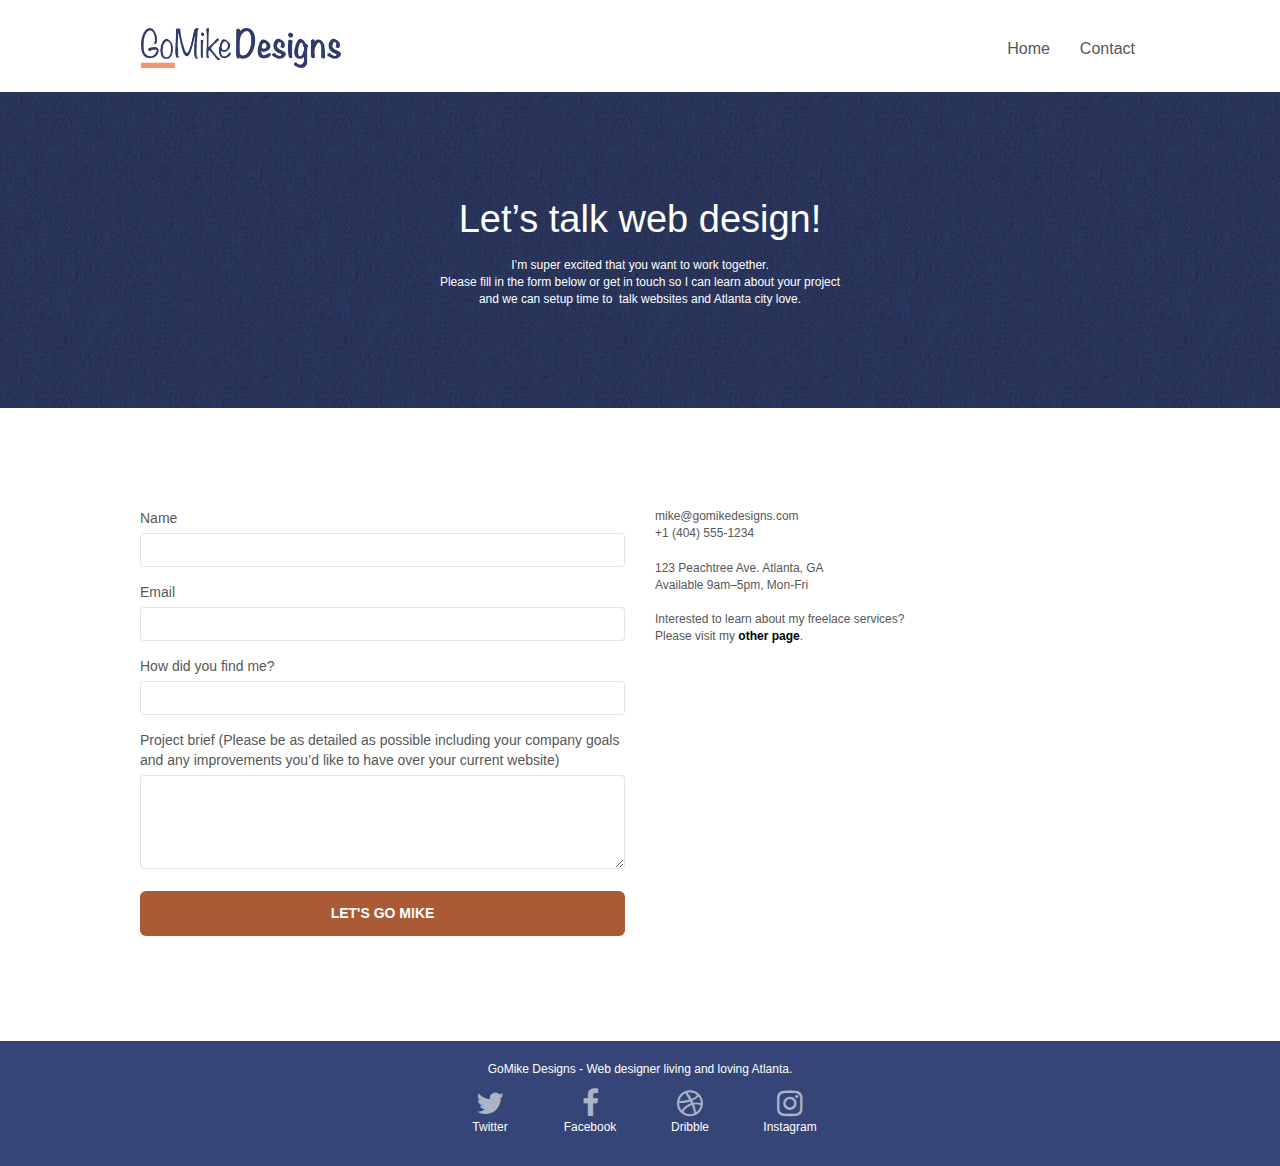
==== contact.html @ 09acf444 "contact.html" ====
<!doctype html>
<html lang="en">
<head>
    
	<meta charset="utf-8">
    <meta name="description" content="I'm Mike and you should hire me to build your website">
    <meta name="viewport" content="width=device-width, initial-scale=1.0, viewport-fit=cover">
    <link rel="shortcut icon" type="image/png" href="favicon.jpg">
    
	<link rel="stylesheet preload prefetch" type="text/css" href="./css/bootstrap.min.css" as="style">
	<link rel="stylesheet preload prefetch" type="text/css" href="style.css" as="style">
	<link rel="stylesheet preload prefetch" type="text/css" href="./css/font-awesome.min.css" as="style">
	<link rel="stylesheet" type="text/css" href="./css/et-line.min.css" as="style">
	
    <title>GoMikeDesign | Home</title>

    
<!-- Analytics -->
 
<!-- Analytics END -->
    
</head>
<body>
<!-- Main container -->
<div class="page-container">
    
<!-- bloc-0 -->
<div class="bloc bgc-white l-bloc " id="bloc-0">
	<div class="container bloc-sm">
		<nav class="navbar row">
			<div class="navbar-header">
				<a class="navbar-brand" href="index.html"><img src="img/logo.webp" alt="Mike's Web Designer Logo" height="40" width="200" /></a>

				<button id="nav-toggle" type="button" class="ui-navbar-toggle navbar-toggle" data-toggle="collapse" data-target=".navbar-1">
					<span class="sr-only">Toggle navigation</span><span class="icon-bar"></span><span class="icon-bar"></span><span class="icon-bar"></span>
				</button>
			</div>
			<div class="collapse navbar-collapse navbar-1 special-dropdown-nav">
				<ul class="site-navigation nav navbar-nav">
					<li>
						<a href="index.html">Home</a>
					</li>
					<li>
						<a href="contact.html">Contact</a>
					</li>
				</ul>
			</div>
		</nav>
	</div>
</div>
<!-- bloc-0 END -->

<!-- bloc-6 -->
<div class="bloc bg-dots-bg bg-repeat bgc-dark-slate-blue d-bloc bloc-bg-texture texture-paper" id="bloc-6">
	<div class="container bloc-lg">
		<div class="row">
			<div class="col-sm-12">
				<p class="text-center hero-bloc-text tc-white">
					Let&rsquo;s talk web design!
				</p>
				<p class="text-center mg-lg tc-white tight-width-whitespace">
					I&rsquo;m super excited that you want to work together.<br>Please fill in the form below or get in touch so I can learn about your project <br>and we can setup time to &nbsp;talk websites and Atlanta city love.
				</p>
			</div>
		</div>
	</div>
</div>
<!-- bloc-6 END -->

<!-- bloc-7 -->
<div class="bloc bgc-white l-bloc" id="bloc-7">
	<div class="container bloc-lg">
		<div class="row">
			<div class="col-sm-6">
				<form id="form_1" novalidate success-msg="Your message has been sent." fail-msg="Sorry it seems that our mail server is not responding, Sorry for the inconvenience!">
					<div class="form-group">
						<label for="name">
							Name
						</label>
						<input id="name" name="name" class="form-control" required />
					</div>
					<div class="form-group">
						<label for="email">
							Email
						</label>
						<input id="email" name="email" class="form-control" type="email" required />
					</div>
					<div class="form-group">
						<label for="found">
							How did you find me?
						</label>
						<input class="form-control" name="found" id="found" required />
					</div>
					<div class="form-group">
						<label for="message">
							Project brief (Please be as detailed as possible including your company goals and any improvements you&rsquo;d like to have over your current website)<br>
						</label><textarea id="message" name="message" class="form-control" rows="4" cols="50" required></textarea>
					</div> 
					<button class="bloc-button btn btn-lg btn-block cta-hero btn-atomic-tangerine" type="submit">
						Let's go Mike
					</button>
				</form>
			</div>
			<div class="col-sm-6">
				<p>
					mike@gomikedesigns.com<br>+1 (404) 555-1234<br> <br>123 Peachtree Ave. Atlanta, GA<br>Available 9am–5pm, Mon-Fri <br> <br>Interested to learn about my freelace services? <br>Please visit my&nbsp;<a class="ltc-atomic-tangerine" href="index.html">other page</a>.
				</p>
			</div>
		</div>
	</div>
</div>
<!-- bloc-7 END -->

<!-- ScrollToTop Button -->
<a class="bloc-button btn btn-d scrollToTop" onclick="scrollToTarget('1')"><span class="fa fa-chevron-up"></span></a>
<!-- ScrollToTop Button END-->


<!-- Footer - bloc-8 -->
<div class="bloc bgc-dark-slate-blue d-bloc" id="bloc-8">
	<div class="container bloc-sm">
		<div class="row">
			<div class="col-sm-12">
				<p class="text-center white">
					GoMike Designs - Web designer living and loving Atlanta.<br>
				</p>
				<div class="row row-no-gutters social">
					<div class="col-sm-3">
						<div class="text-center">
							<a class="social" href="https://twitter.com">
								<i class="fa fa-twitter icon-md"></i>
								<p>Twitter</p>
							</a>
						</div>
					</div>
					<div class="col-sm-3">
						<div class="text-center">
							<a class="social" href="https://facebook">
								<i class="fa fa-facebook icon-md"></i>
								<p>Facebook</p>
							</a>
						</div>
					</div>
					<div class="col-sm-3">
						<div class="text-center">
							<a class="social" href="https://dribble.com">
								<i class="fa fa-dribbble icon-md"></i>
								<p>Dribble</p>
							</a>
						</div>
					</div>
					<div class="col-sm-3">
						<div class="text-center">
							<a class="social" href="https://instagram.com">
								<i class="fa fa-instagram icon-md"></i>
								<p>Instagram</p>
							</a>
						</div>
					</div>
				</div>
			</div>
		</div>
	</div>
</div>
<!-- Footer - bloc-8 END -->

</div>
<!-- Main container END -->
    

</body>
</html>
---- style.css ----
body {
    margin: 0;
    padding: 0;
    background: #FFF;
    overflow-x: hidden;
    -webkit-font-smoothing: antialiased;
    -moz-osx-font-smoothing: grayscale;
}

a,
button {
    transition: all .3s ease-in-out;
    outline: none!important;
}

a:hover {
    text-decoration: none;
    cursor: pointer;
}

#page-loading-blocs-notifaction {
    position: fixed;
    top: 0;
    bottom: 0;
    width: 100%;
    z-index: 100000;
    background: #FFFFFF url("img/pageload-spinner.gif") no-repeat center center;
}

.bloc {
    width: 100%;
    clear: both;
    background: 50% 50% no-repeat;
    padding: 0 50px;
    -webkit-background-size: cover;
    -moz-background-size: cover;
    -o-background-size: cover;
    background-size: cover;
    position: relative;
}

.bloc .container {
    padding-left: 0;
    padding-right: 0;
}

.bloc-lg {
    padding: 100px 50px;
}

.bloc-md {
    padding: 50px;
}

.bloc-sm {
    padding: 20px 50px;
}

.bg-center,
.bg-l-edge,
.bg-r-edge,
.bg-t-edge,
.bg-b-edge,
.bg-tl-edge,
.bg-bl-edge,
.bg-tr-edge,
.bg-br-edge,
.bg-repeat {
    -webkit-background-size: auto!important;
    -moz-background-size: auto!important;
    -o-background-size: auto!important;
    background-size: auto!important;
}

.bg-repeat {
    background: repeat;
}

.bg-t-edge {
    background: top no-repeat;
}

.bloc-bg-texture::before {
    content: "";
    background-size: 2px 2px;
    position: absolute;
    top: 0;
    bottom: 0;
    left: 0;
    right: 0;
}

.texture-paper::before {
    background: url("img/texture.webp");
    background-size: 280px 280px;
}

.b-parallax {
    background-attachment: fixed;
}

.d-bloc {
    color: rgba(255, 255, 255, .7);
}

.d-bloc button:hover {
    color: rgba(255, 255, 255, .9);
}

.d-bloc .icon-round,
.d-bloc .icon-square,
.d-bloc .icon-rounded,
.d-bloc .icon-semi-rounded-a,
.d-bloc .icon-semi-rounded-b {
    border-color: rgba(255, 255, 255, .9);
}

.d-bloc .divider-h span {
    border-color: rgba(255, 255, 255, .2);
}

.d-bloc .a-btn,
.d-bloc .navbar a,
.d-bloc .navbar-brand,
.d-bloc a .icon-sm,
.d-bloc a .icon-md,
.d-bloc a .icon-lg,
.d-bloc a .icon-xl,
.d-bloc h1 a,
.d-bloc h2 a,
.d-bloc h3 a,
.d-bloc h4 a,
.d-bloc h5 a,
.d-bloc h6 a,
.d-bloc p a {
    color: rgba(255, 255, 255, .6);
}

.d-bloc .a-btn:hover,
.d-bloc .navbar a:hover,
.d-bloc .navbar-brand:hover,
.d-bloc a:hover .icon-sm,
.d-bloc a:hover .icon-md,
.d-bloc a:hover .icon-lg,
.d-bloc a:hover .icon-xl,
.d-bloc h1 a:hover,
.d-bloc h2 a:hover,
.d-bloc h3 a:hover,
.d-bloc h4 a:hover,
.d-bloc h5 a:hover,
.d-bloc h6 a:hover,
.d-bloc p a:hover {
    color: rgba(255, 255, 255, 1);
}

.d-bloc .navbar-toggle .icon-bar {
    background: rgba(255, 255, 255, 1);
}

.d-bloc .btn-wire,
.d-bloc .btn-wire:hover {
    color: rgba(255, 255, 255, 1);
    border-color: rgba(255, 255, 255, 1);
}

.d-bloc .panel {
    color: rgba(0, 0, 0, .5);
}

.d-bloc .panel button:hover {
    color: rgba(0, 0, 0, .7);
}

.d-bloc .panel icon {
    border-color: rgba(0, 0, 0, .7);
}

.d-bloc .panel .divider-h span {
    border-color: rgba(0, 0, 0, .1);
}

.d-bloc .panel .a-btn {
    color: rgba(0, 0, 0, .6);
}

.d-bloc .panel .a-btn:hover {
    color: rgba(0, 0, 0, 1);
}

.d-bloc .panel .btn-wire,
.d-bloc .panel .btn-wire:hover {
    color: rgba(0, 0, 0, .7);
    border-color: rgba(0, 0, 0, .3);
}

.d-bloc .panel,
.l-bloc {
    color: rgba(0, 0, 0, .5);
}

.d-bloc .panel button:hover,
.l-bloc button:hover {
    color: rgba(0, 0, 0, .7);
}

.l-bloc .icon-round,
.l-bloc .icon-square,
.l-bloc .icon-rounded,
.l-bloc .icon-semi-rounded-a,
.l-bloc .icon-semi-rounded-b {
    border-color: rgba(0, 0, 0, .7);
}

.d-bloc .panel .divider-h span,
.l-bloc .divider-h span {
    border-color: rgba(0, 0, 0, .1);
}

.d-bloc .panel .a-btn,
.l-bloc .a-btn,
.l-bloc .navbar a,
.l-bloc .navbar-brand,
.l-bloc a .icon-sm,
.l-bloc a .icon-md,
.l-bloc a .icon-lg,
.l-bloc a .icon-xl,
.l-bloc h1 a,
.l-bloc h2 a,
.l-bloc h3 a,
.l-bloc h4 a,
.l-bloc h5 a,
.l-bloc h6 a,
.l-bloc p a {
    color: rgba(0, 0, 0, .6);
}

.d-bloc .panel .a-btn:hover,
.l-bloc .a-btn:hover,
.l-bloc .navbar a:hover,
.l-bloc .navbar-brand:hover,
.l-bloc a:hover .icon-sm,
.l-bloc a:hover .icon-md,
.l-bloc a:hover .icon-lg,
.l-bloc a:hover .icon-xl,
.l-bloc h1 a:hover,
.l-bloc h2 a:hover,
.l-bloc h3 a:hover,
.l-bloc h4 a:hover,
.l-bloc h5 a:hover,
.l-bloc h6 a:hover,
.l-bloc p a:hover {
    color: rgba(0, 0, 0, 1);
}

.l-bloc .navbar-toggle .icon-bar {
    color: rgba(0, 0, 0, .6);
}

.d-bloc .panel .btn-wire,
.d-bloc .panel .btn-wire:hover,
.l-bloc .btn-wire,
.l-bloc .btn-wire:hover {
    color: rgba(0, 0, 0, .7);
    border-color: rgba(0, 0, 0, .3);
}

.voffset {
    margin-top: 30px;
}

.voffset-lg {
    margin-top: 80px;
}

.row-no-gutters {
    margin-right: 0;
    margin-left: 0;
}

.row.row-no-gutters > [class^="col-"],
.row.row-no-gutters > [class*=" col-"] {
    padding-right: 0;
    padding-left: 0;
}

#bloc-2-services p {
    font-size: 11px;
}

.navbar {
    margin-bottom: 0;
    z-index: 1;
}

.navbar-brand {
    height: auto;
    padding: 3px 15px;
    font-size: 25px;
    font-weight: normal;
    font-weight: 600;
    line-height: 44px;
}

.navbar-brand img {
    max-height: 200px;
    margin: 0 5px 0 0;
    display: inline;
}

.navbar-brand img[src$=svg] {
    min-width: 100px;
}

.nav-center .navbar-brand img {
    margin: 0;
}

.navbar .nav {
    padding-top: 2px;
    margin-right: -16px;
    float: right;
    z-index: 1;
}

.nav > li {
    float: left;
    margin-top: 4px;
    font-size: 16px;
}

.navbar-nav .open .dropdown-menu > li > a {
    text-align: inherit;
}

.nav > li a:hover,
.nav > li a:focus {
    background: transparent;
}

.navbar-toggle {
    margin: 10px 10px 0 0;
    border: 0px;
    
}

.navbar-toggle:hover {
    background: transparent!important;
}


.navbar-toggle .icon-bar {
    background-color: rgba(0, 0, 0, .5);
    width: 26px;
}

.nav-invert .navbar .nav {
    float: left;
}

.nav-invert .navbar-header,
.nav-invert .navbar-brand {
    float: right;
    position: relative;
    z-index: 2;
}

@media (min-width: 768px) {
    .site-navigation {
        position: absolute;
        top: 50%;
        right: 20px;
        transform: translate(0, -50%);
        -webkit-transform: translateY(-50%);
    }
    .nav > li .dropdown-menu a,
    .nav > li .dropdown-menu a:hover {
        color: #484848;
    }
    .nav-invert .site-navigation {
        left: 0;
        right: 0;
    }
    .nav-center {
        text-align: center;
    }
    .nav-center .navbar-header {
        width: 100%;
    }
    .nav-center .navbar-header,
    .nav-center .navbar-brand,
    .nav-center .nav > li {
        float: none;
        display: inline-block;
    }
    .nav-center .site-navigation {
        position: relative;
        width: 100%;
        right: 0;
        margin-right: 0px;
        margin-top: 20px;
    }
    .nav-center.mini-nav .navbar-toggle {
        float: none;
        margin: 10px auto 0;
    }
}

.nav > li > .dropdown a {
    background: none!important;
    display: block;
    padding: 14px 15px;
}

nav .caret {
    margin: 0 5px;
}

.dropdown-menu .dropdown-menu {
    top: -8px;
    left: 100%;
}

.dropdown-menu .dropmenu-flow-right {
    top: 100%;
    left: 0;
    margin-left: -1px;
    border-top-left-radius: 0;
    border-top-right-radius: 0;
}

.dropdown-menu .dropdown span {
    border: 4px solid black;
    border-top-color: transparent;
    border-right-color: transparent;
    border-bottom-color: transparent;
    margin: 6px -5px 0 0!important;
    float: right;
}

.mg-md {
    margin-top: 10px;
    margin-bottom: 20px;
}

.mg-lg {
    margin-top: 10px;
    margin-bottom: 40px;
}

.btn {
    margin: 0 5px 5px 0;
}

.btn.pull-right {
    margin: 0 0 5px 5px;
}

.btn-d,
.btn-d:hover,
.btn-d:focus {
    color: #FFF;
    background: rgba(0, 0, 0, .3);
}

button {
    outline: none!important;
}

.btn-rd {
    border-radius: 40px;
}

.btn-clean {
    border: 1px solid rgba(0, 0, 0, .08);
    border-bottom-color: rgba(0, 0, 0, .1);
    text-shadow: 0 1px 0 rgba(0, 0, 1, .1);
    box-shadow: 0 1px 3px rgba(0, 0, 1, .25), inset 0 1px 0 0 rgba(255, 255, 255, .15);
}

.icon-md {
    font-size: 30px!important;
}

.icon-lg {
    font-size: 60px!important;
}

.sm-shadow {
    text-shadow: 0 1px 2px rgba(0, 0, 0, .3);
}

.panel-sq,
.panel-sq .panel-heading,
.panel-sq .panel-footer {
    border-radius: 0;
}

.panel-rd {
    border-radius: 30px;
}

.panel-rd .panel-heading {
    border-radius: 29px 29px 0 0;
}

.panel-rd .panel-footer {
    border-radius: 0 0 29px 29px;
}

.form-control {
    border-color: rgba(0, 0, 0, .1);
    box-shadow: none;
}

.scrollToTop {
    width: 40px;
    height: 40px;
    position: fixed;
    bottom: 20px;
    right: 20px;
    opacity: 0;
    z-index: 500;
    transition: all .3s ease-in-out;
}

.scrollToTop span {
    margin-top: 6px;
}

.showScrollTop {
    font-size: 14px;
    opacity: 1;
}

a[data-lightbox] {
    position: relative;
    display: block;
    text-align: center;
}

a[data-lightbox]:hover::before {
    content: "+";
    font-family: "HelveticaNeue-Light", "Helvetica Neue Light", "Helvetica Neue", Helvetica, Arial;
    font-size: 32px;
    width: 50px;
    height: 50px;
    line-height: 50px;
    margin-left: -25px;
    border-radius: 50%;
    background: rgba(0, 0, 0, .6);
    color: #FFF;
    font-weight: 100;
    z-index: 1;
    position: absolute;
    top: 50%;
    transform: translateY(-50%);
    -webkit-transform: translateY(-50%);
}

a[data-lightbox]:hover img {
    opacity: 0.6;
    -webkit-animation-fill-mode: none;
    animation-fill-mode: none;
}

#lightbox-modal {
    display: flex;
    align-items: center;
}

#lightbox-modal .modal-dialog {
    width: 90%;
    max-width: 900px;
    margin: 0 auto 0;
}

#lightbox-modal .modal-dialog img {
    max-height: 90vh;
    margin: 0 auto;
}

.lightbox-caption {
    padding: 20px;
    color: #FFF;
    background: rgba(0, 0, 0, .5);
    position: absolute;
    left: 15px;
    right: 15px;
    bottom: 5px;
}

.close-lightbox {
    color: #FFF;
    font-size: 30px;
    position: absolute;
    top: 20px;
    right: 20px;
    z-index: 20;
    background: rgba(0, 0, 0, .5);
    border: none;
    line-height: 30px;
    padding: 0 9px 5px;
    opacity: 0.3;
}

.close-lightbox:hover,
.next-lightbox:hover,
.prev-lightbox:hover {
    opacity: 1.0;
    color: #FFF;
}

.next-lightbox,
.prev-lightbox {
    font-size: 20px;
    color: rgba(255, 255, 255, .9);
    background: rgba(0, 0, 0, .5);
    transition: all .2s ease-in-out;
    position: absolute;
    top: 45%;
    z-index: 1;
    opacity: 0.4;
}

.next-lightbox {
    padding: 6px 8px 1px 13px;
    right: 25px;
}

.prev-lightbox {
    padding: 6px 13px 1px 10px;
    left: 25px;
}

.snapshot-lb .modal-body {
    padding-bottom: 45px;
}

.snapshot-lb .lightbox-caption {
    padding: 0;
    color: rgba(0, 0, 0, .5);
    background: none;
}

h1,
h2,
h3,
h4,
h5,
h6,
p,
label,
.btn,
a {
    font-family: "helvetica";
    font-weight: 400;
    color: #575757!important;
}

.container {
    max-width: 1000px;
}

.hero-bloc-text {
    font-size: 38px;
}

.hero-bloc-text-sub {
    font-size: 36px;
}

.statement-bloc-text {
    line-height: 26px;
    font-style: italic;
    font-size: 20px;
    text-align: center;
    font-weight: lighter;
    max-width: 520px;
    margin: auto auto auto auto;
}

p {
    font-size: 12px;
}

.tight-width-whitespace {
    max-width: 600px;
    margin: auto auto auto auto;
}

.h1 {
    font-size: 20px;
    font-family: "Open Sans";
}

.cta-hero {
    margin-top: 22px;
    color: #FFFFFF!important;
    text-transform: uppercase;
    padding: 12px 28px 12px 28px;
    font-size: 1.0em;
    font-weight: 700;
}

.social {
    max-width: 400px;
    margin: auto auto auto auto;
}

h2 {
    font-size: 22px;
    line-height: 1.4em;
}

#p-services{
    font-size: 30px!important;
    line-height: 1.4em;
}


h3 {
    font-size: 15px;
    text-transform: uppercase;
    font-weight: 700;
    color: #333333!important;
}

.med-width-whitespace {
    max-width: 800px;
    margin: auto auto auto auto;
    box-shadow: 0px 0px 0px #000000;
}

h1 {
    color: #333333!important;
}

h4 {
    color: #333333!important;
}

.icons {
    margin-bottom: 14px;
    margin-top: 24px;
}

.white {
    color: #FFFFFF!important;
}

.portfolio-thumb {
    margin-bottom: 24px;
}

.portfolio-row {
    margin-bottom: 44px;
    margin-top: 50px;
}

.avatar {
    box-shadow: 0px 4px 9px rgba(0, 0, 0, 0.3);
}

.black-background {
    background-color: rgba(35, 31, 32, 0.7);
    padding: 40px 40px 40px 40px;
}

.bold-link {
    font-weight: 900;
    text-decoration: underline!important;
}

.service-header {
    font-size: 15px;
    font-weight: 700;
    text-transform: uppercase;
}

.bgc-white {
    background-color: #FFFFFF;
}

.bgc-dark-slate-blue {
    background-color: #364577;
}

.bgc-atomic-tangerine {
    background-color: #F3976C;
}

.tc-white {
    color: #ffffff!important;
}

#tc-white{
   color: #a8c1f7!important;
}

.btn-atomic-tangerine {
    background: #aa5a35;
    color: #FFFFFF!important;
}

.btn-atomic-tangerine:hover {
    background: #c27956!important;
    color: #FFFFFF!important;
}

.ltc-white {
    color: #FFFFFF!important;
}

.ltc-white:hover {
    color: #cccccc!important;
}

.ltc-atomic-tangerine {
    color: #000!important;
    font-weight: 900;
}

.ltc-atomic-tangerine:hover {
    color: #c27956!important;
}

.icon-dark-slate-blue {
    color: #364577!important;
    border-color: #364577!important;
}

.bg-dots-bg {
    background-image: url("img/dots.webp");
}

.bg-lines-h2-bg {
    background-image: url("img/line.webp");
}

.bg-atlanta-20made-20sign {
    background-image: url("img/atlantablue.webp");
}

.bg-atlanta-20made-20sign-20orange {
    background-image: url("img/atlantaorange.webp");
}

blockquote{
    color: #474747;
    border-left: none;
}

cite{
    color: #000000;
}

.social p{
    color: #ffffff!important;
}

.center-img{
    margin: auto;
}

@media (max-width: 1024px) {
    .bloc {
        padding-left: 20px;
        padding-right: 20px;
    }
    .bloc.full-width-bloc,
    .bloc-tile-2.full-width-bloc .container,
    .bloc-tile-3.full-width-bloc .container,
    .bloc-tile-4.full-width-bloc .container {
        padding-left: 0;
        padding-right: 0;
    }
}

@media (max-width: 992px) and (min-width: 768px) {
    .navbar .nav {
        max-width: 80%
    }
    .nav-center.navbar .nav {
        max-width: 100%
    }
}

@media only screen and (min-device-width: 768px) and (max-device-width: 1024px) and (orientation: landscape) {
    .b-parallax {
        background-attachment: scroll;
    }
}

@media only screen and (min-device-width: 1024px) and (max-device-width: 1366px) and (-webkit-min-device-pixel-ratio: 1.5) {
    .b-parallax {
        background-attachment: scroll;
    }
}

@media (max-width: 991px) {
    .container {
        width: 100%;
    }
    .b-parallax {
        background-attachment: scroll;
    }
    .page-container,
    #hero-bloc {
        overflow-x: hidden;
        position: relative;
    }
    .bloc {
        padding-left: constant(safe-area-inset-left);
        padding-right: constant(safe-area-inset-right);
    }
    .bloc-group,
    .bloc-group .bloc {
        display: block;
        width: 100%;
    }
    .bloc-fill-screen .fill-bloc-top-edge,
    .bloc-fill-screen .fill-bloc-bottom-edge {
        padding: 0 20px;
        padding-left: constant(safe-area-inset-left);
        padding-right: constant(safe-area-inset-right);
    }
}

@media (max-width: 767px) {
    .page-container {
        overflow-x: hidden;
        position: relative;
    }
    h1,
    h2,
    h3,
    h4,
    h5,
    h6,
    p,
    #disqus_thread {
        padding-left: 10px!important;
        padding-right: 10px!important;
    }
    .b-parallax {
        background-attachment: scroll;
    }
    .navbar .nav {
        padding-top: 0;
        border-top: 1px solid rgba(0, 0, 0, .2);
        float: none!important;
    }
    .navbar.row {
        margin-left: 0;
        margin-right: 0;
    }
    .site-navigation {
        position: inherit;
        transform: none;
        -webkit-transform: none;
        -ms-transform: none;
    }
    .nav > li {
        margin-top: 0;
        border-bottom: 1px solid rgba(0, 0, 0, .1);
        background: rgba(0, 0, 0, .05);
        text-align: left;
        padding-left: 15px;
        width: 100%;
    }
    .nav > li:hover {
        background: rgba(0, 0, 0, .08);
    }
    .dropdown .dropdown a .caret {
        float: none;
        margin: 5px 0 0 10px!important;
        border: 4px solid black;
        border-bottom-color: transparent;
        border-right-color: transparent;
        border-left-color: transparent;
    }
    #hero-bloc .navbar .nav {
        background: rgba(0, 0, 0, .8);
    }
    #hero-bloc .navbar .nav a {
        color: rgba(255, 255, 255, .6);
    }
    .hero {
        padding: 50px 0;
    }
    .hero-nav {
        left: -1px;
        right: -1px;
    }
    .navbar-collapse {
        padding: 0;
        overflow-x: hidden;
        -webkit-box-shadow: none;
        box-shadow: none;
    }
    .navbar-brand img {
        max-height: 40px;
        width: auto;
    }
    .nav-invert .navbar-header {
        float: none;
        width: 100%;
    }
    .nav-invert .navbar-toggle {
        float: left;
        margin-left: 10px;
    }
    .bloc {
        padding-left: 0;
        padding-right: 0;
    }
    .bloc-xxl,
    .bloc-xl,
    .bloc-lg {
        padding: 40px 0;
    }
    .bloc-sm,
    .bloc-md {
        padding-left: 0;
        padding-right: 0;
    }
    .bloc-tile-2 .container,
    .bloc-tile-3 .container,
    .bloc-tile-4 .container,
    .bloc-fill-screen .fill-bloc-top-edge,
    .bloc-fill-screen .fill-bloc-bottom-edge {
        padding-left: 0;
        padding-right: 0;
    }
    .a-block {
        padding: 0 10px;
    }
    .btn-dwn {
        display: none;
    }
    .voffset {
        margin-top: 5px;
    }
    .voffset-md {
        margin-top: 20px;
    }
    .voffset-lg {
        margin-top: 30px;
    }
    form {
        padding: 5px;
    }
    .close-lightbox {
        display: inline-block;
    }
    .blocsapp-device-iphone5 {
        background-size: 216px 425px;
        padding-top: 60px;
        width: 216px;
        height: 425px;
    }
    .blocsapp-device-iphone5 img {
        width: 180px;
        height: 320px;
    }
}

/* @media (max-width: 400px) {
    .bloc {
        padding-left: 0;
        padding-right: 0;
    }
}

@media (max-width: 767px) {
    .bloc-mob-center-text {
        text-align: center;
    }
} */
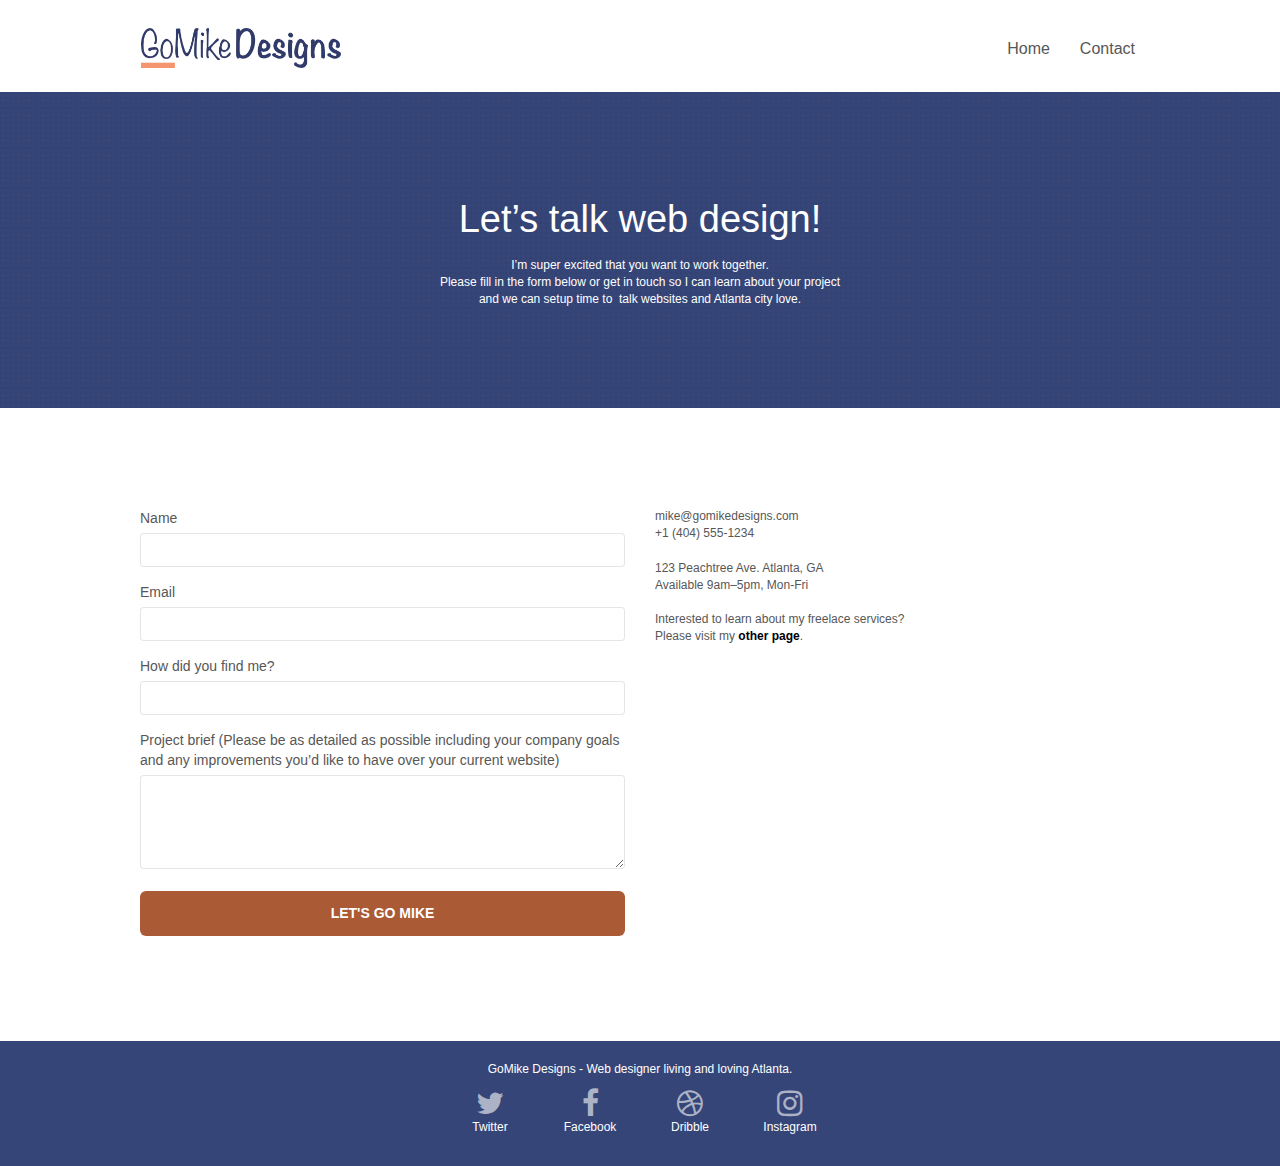
==== commit 68b816ba: "title" ====
--- a/contact.html
+++ b/contact.html
@@ -12,7 +12,7 @@
 	<link rel="stylesheet preload prefetch" type="text/css" href="./css/font-awesome.min.css" as="style">
 	<link rel="stylesheet" type="text/css" href="./css/et-line.min.css" as="style">
 	
-    <title>GoMikeDesign | Home</title>
+    <title>GoMikeDesign | Contact</title>
 
     
 <!-- Analytics -->
@@ -31,9 +31,10 @@
 			<div class="navbar-header">
 				<a class="navbar-brand" href="index.html"><img src="img/logo.webp" alt="Mike's Web Designer Logo" height="40" width="200" /></a>
 
-				<button id="nav-toggle" type="button" class="ui-navbar-toggle navbar-toggle" data-toggle="collapse" data-target=".navbar-1">
-					<span class="sr-only">Toggle navigation</span><span class="icon-bar"></span><span class="icon-bar"></span><span class="icon-bar"></span>
-				</button>
+				<button name="nav-toggle" id="nav-toggle" type="button" class="ui-navbar-toggle navbar-toggle" data-toggle="collapse" data-target=".navbar-1" aria-label="toggle">
+					<!-- <span class="sr-only">Toggle navigation</span><span class="icon-bar"></span><span class="icon-bar"></span><span class="icon-bar"></span> -->
+					<i class="fa fa-bars"></i>
+				</button> 
 			</div>
 			<div class="collapse navbar-collapse navbar-1 special-dropdown-nav">
 				<ul class="site-navigation nav navbar-nav">
@@ -166,7 +167,12 @@
 
 </div>
 <!-- Main container END -->
-    
+<script src="https://code.jquery.com/jquery-3.5.1.min.js"
+integrity="sha256-9/aliU8dGd2tb6OSsuzixeV4y/faTqgFtohetphbbj0=" crossorigin="anonymous"></script>
+
+<script src="./js/jquery.touchSwipe.min.js"></script>
+<script src="./js/bootstrap.min.js"></script>
+<script src="./js/blocs.min.js"></script>
 
 </body>
 </html>
--- a/style.css
+++ b/style.css
@@ -5,6 +5,10 @@
     overflow-x: hidden;
     -webkit-font-smoothing: antialiased;
     -moz-osx-font-smoothing: grayscale;
+}
+
+button .fa-bars{
+    font-size: 30px;
 }
 
 a,
@@ -83,7 +87,7 @@
 .bloc-bg-texture::before {
     content: "";
     background-size: 2px 2px;
-    position: absolute;
+    /* position: absolute; */
     top: 0;
     bottom: 0;
     left: 0;
@@ -339,7 +343,7 @@
 
 .navbar-toggle {
     margin: 10px 10px 0 0;
-    border: 0px;
+    margin: 0px;
     
 }
 
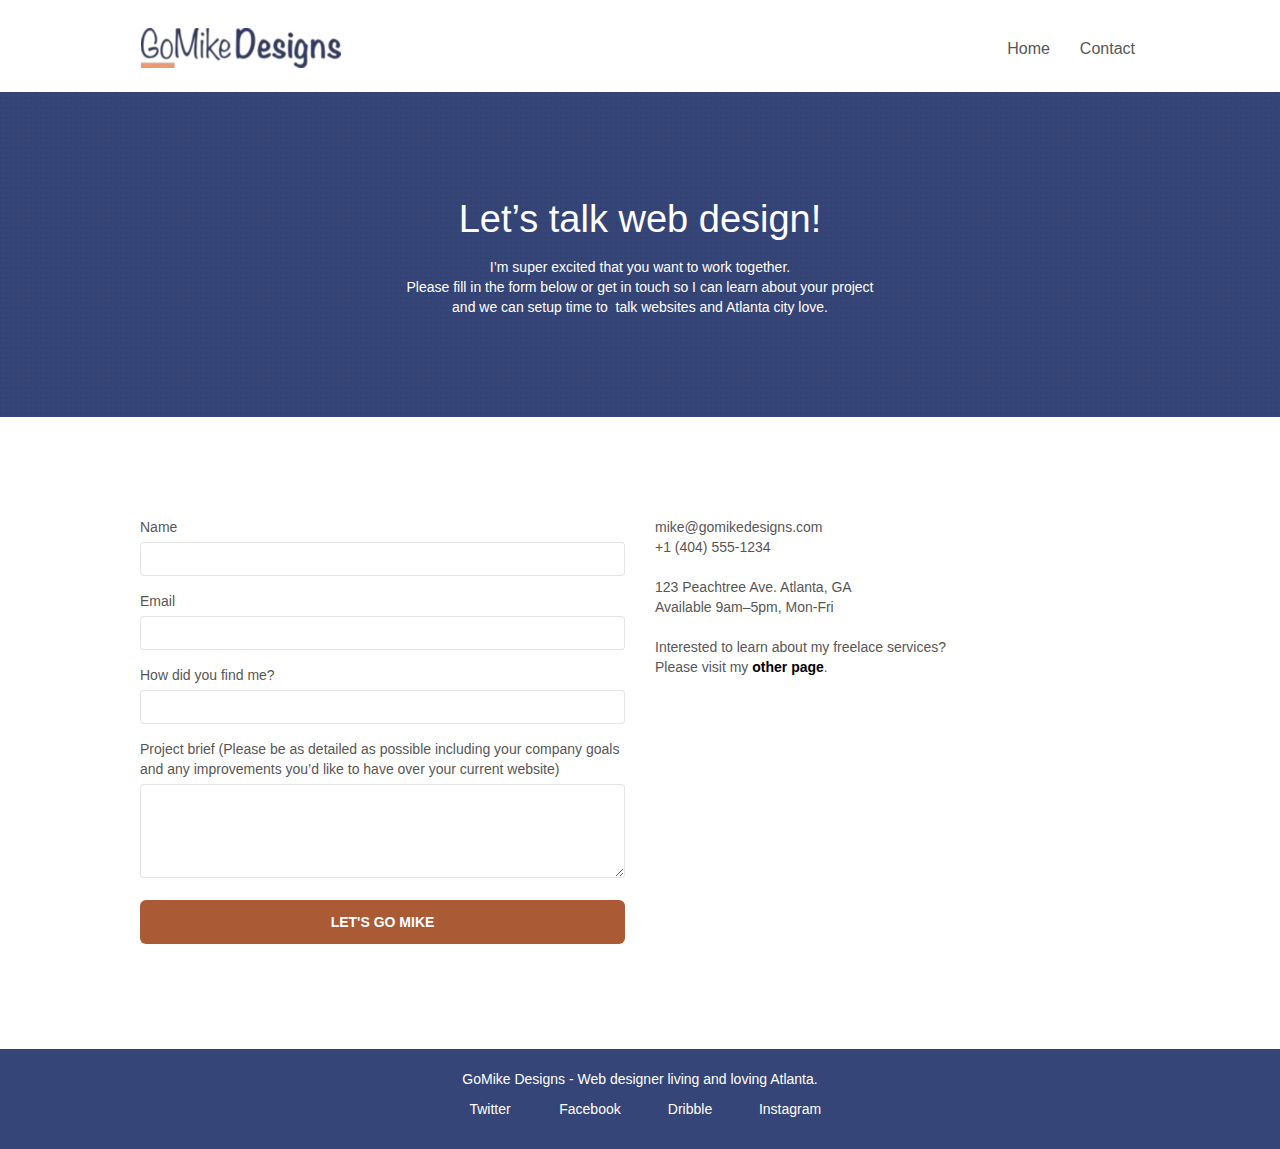
==== commit 5fa5832f: "small bugs" ====
--- a/contact.html
+++ b/contact.html
@@ -3,12 +3,13 @@
 <head>
     
 	<meta charset="utf-8">
+	<meta http-equiv="Cache-control" content="No-Cache">
     <meta name="description" content="I'm Mike and you should hire me to build your website">
     <meta name="viewport" content="width=device-width, initial-scale=1.0, viewport-fit=cover">
     <link rel="shortcut icon" type="image/png" href="favicon.jpg">
     
 	<link rel="stylesheet preload prefetch" type="text/css" href="./css/bootstrap.min.css" as="style">
-	<link rel="stylesheet preload prefetch" type="text/css" href="style.css" as="style">
+	<link rel="stylesheet preload prefetch" type="text/css" href="style.css" as="style" >
 	<link rel="stylesheet preload prefetch" type="text/css" href="./css/font-awesome.min.css" as="style">
 	<link rel="stylesheet" type="text/css" href="./css/et-line.min.css" as="style">
 	
@@ -22,7 +23,7 @@
 </head>
 <body>
 <!-- Main container -->
-<div class="page-container">
+<main class="page-container">
     
 <!-- bloc-0 -->
 <div class="bloc bgc-white l-bloc " id="bloc-0">
@@ -165,7 +166,7 @@
 </div>
 <!-- Footer - bloc-8 END -->
 
-</div>
+</main>
 <!-- Main container END -->
 <script src="https://code.jquery.com/jquery-3.5.1.min.js"
 integrity="sha256-9/aliU8dGd2tb6OSsuzixeV4y/faTqgFtohetphbbj0=" crossorigin="anonymous"></script>
--- a/style.css
+++ b/style.css
@@ -5,6 +5,7 @@
     overflow-x: hidden;
     -webkit-font-smoothing: antialiased;
     -moz-osx-font-smoothing: grayscale;
+    font-display: swap;
 }
 
 button .fa-bars{
@@ -288,7 +289,7 @@
 }
 
 #bloc-2-services p {
-    font-size: 11px;
+    font-size: 14px;
 }
 
 .navbar {
@@ -684,7 +685,7 @@
 }
 
 p {
-    font-size: 12px;
+    font-size: 14px;
 }
 
 .tight-width-whitespace {
@@ -1067,17 +1068,8 @@
         width: 180px;
         height: 320px;
     }
-}
-
-/* @media (max-width: 400px) {
-    .bloc {
-        padding-left: 0;
-        padding-right: 0;
-    }
-}
-
-@media (max-width: 767px) {
-    .bloc-mob-center-text {
-        text-align: center;
-    }
-} */+
+    .col-sm-6{
+        margin-bottom: 40px;
+    }
+}
